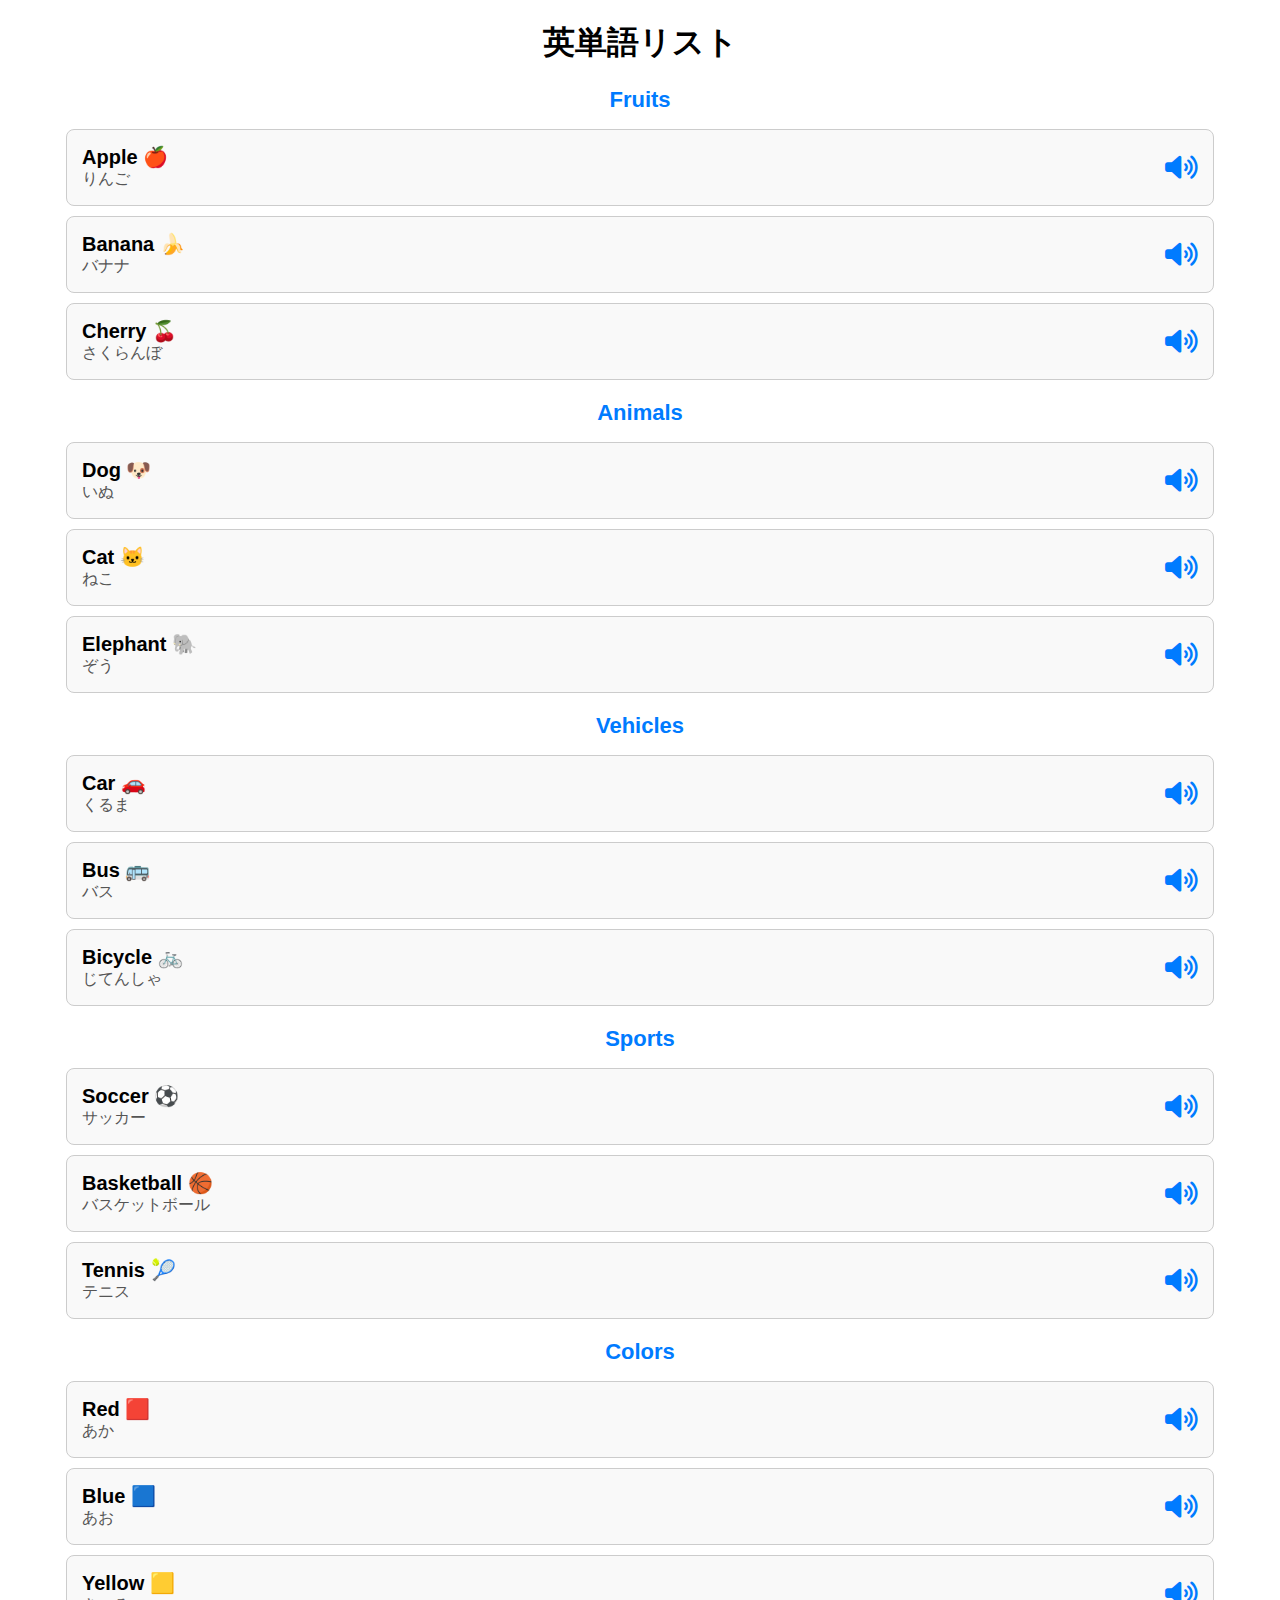
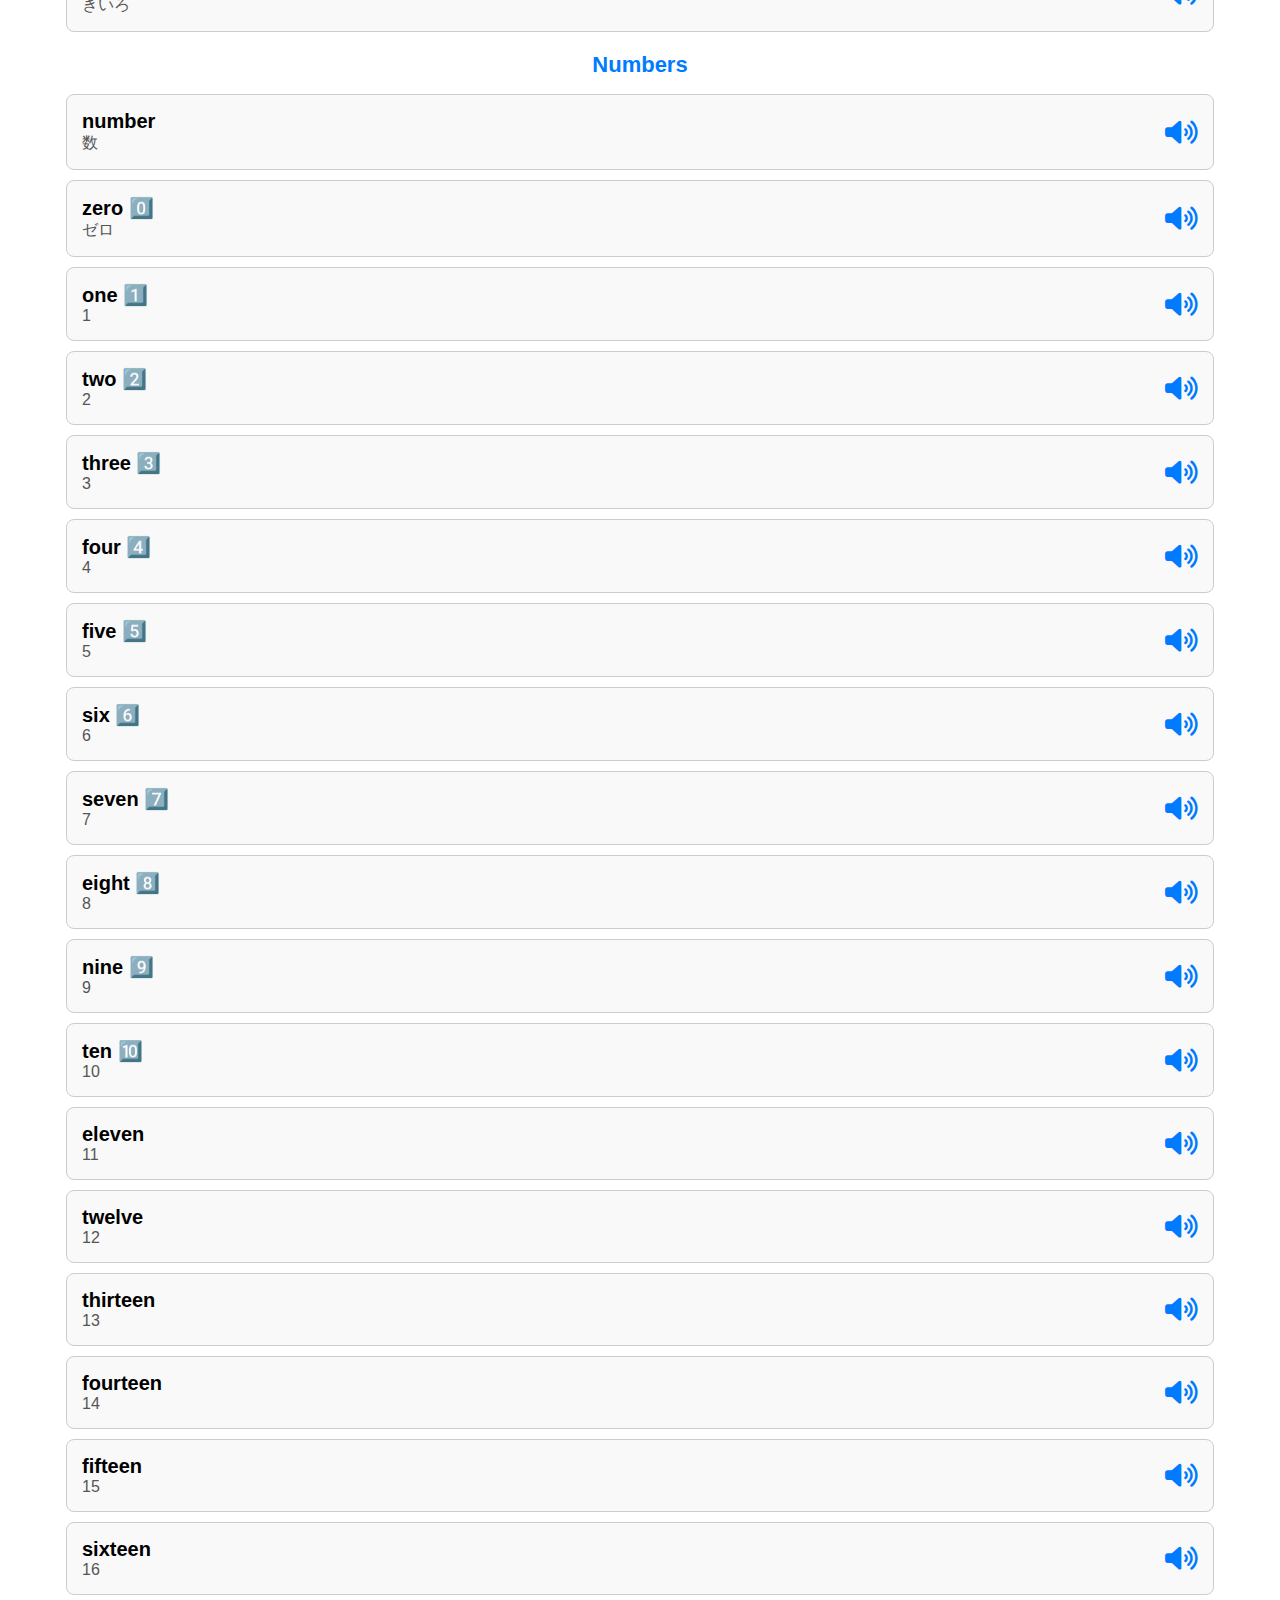
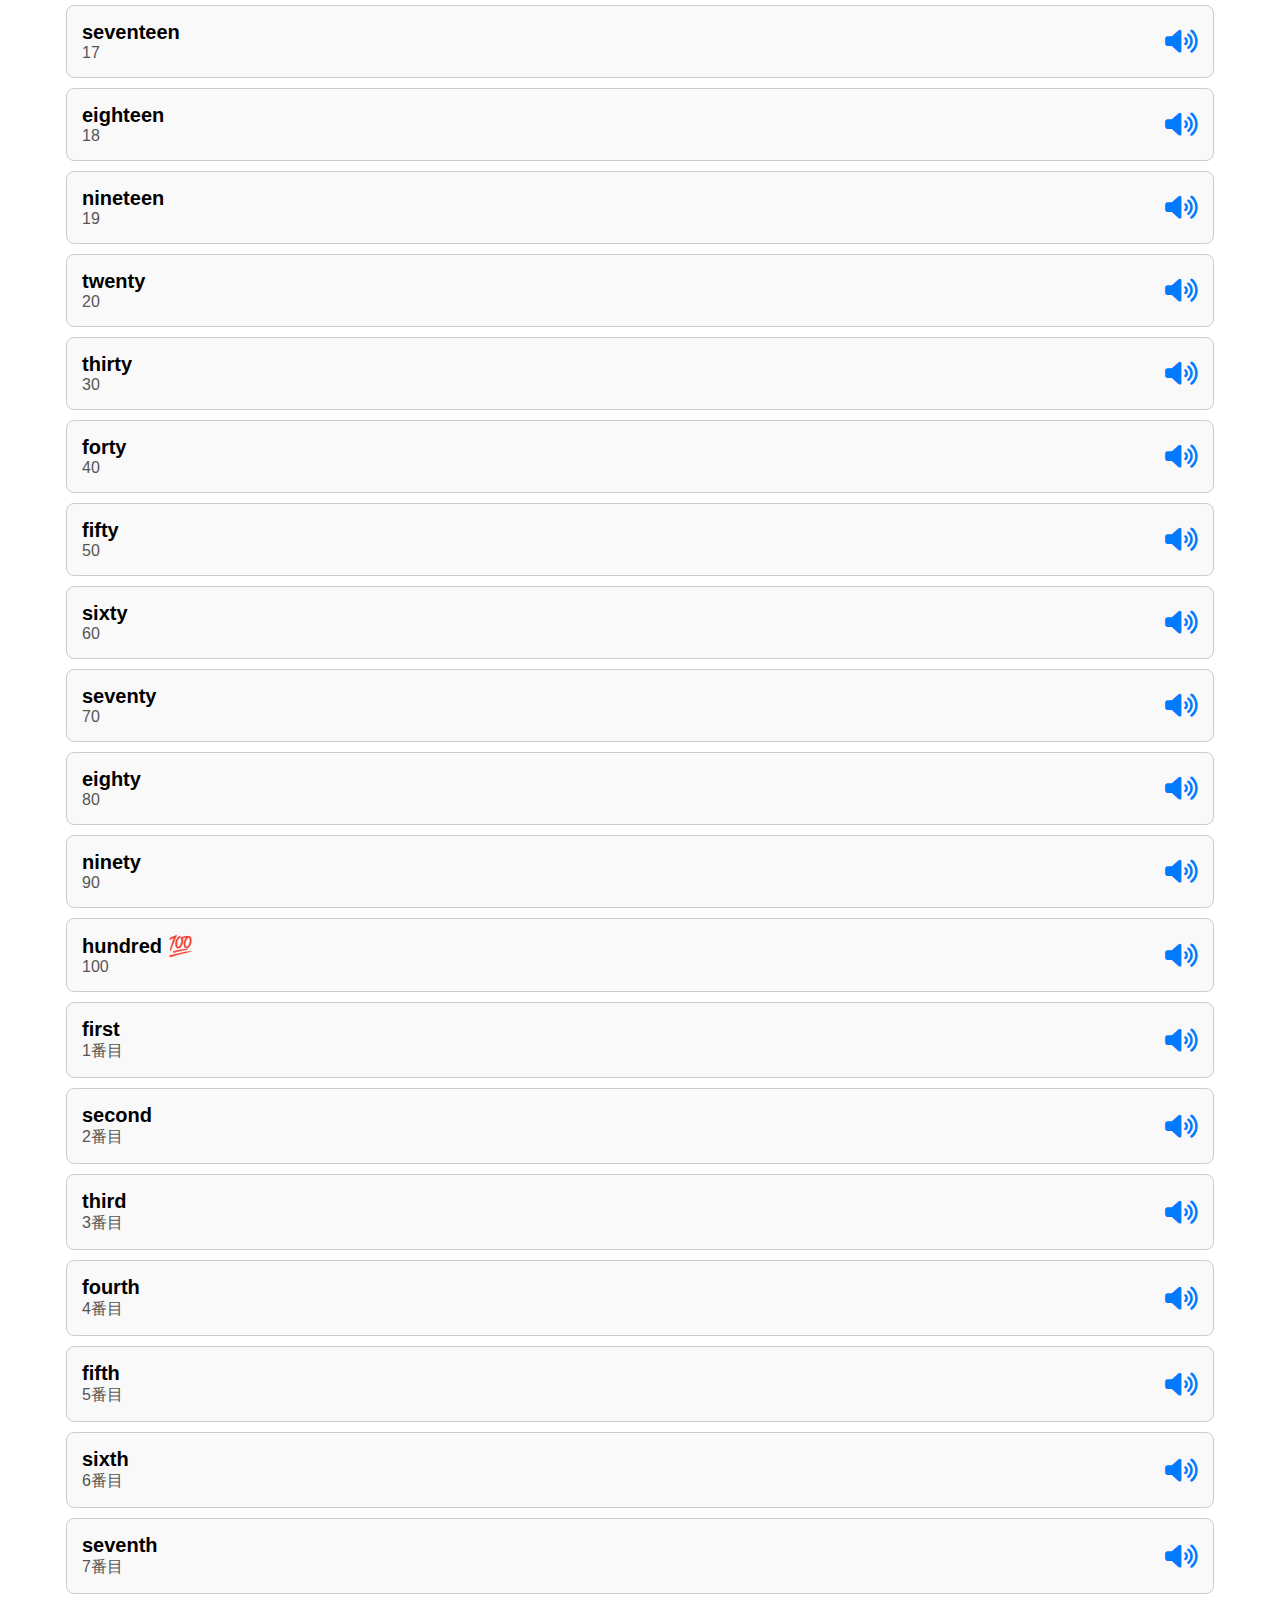
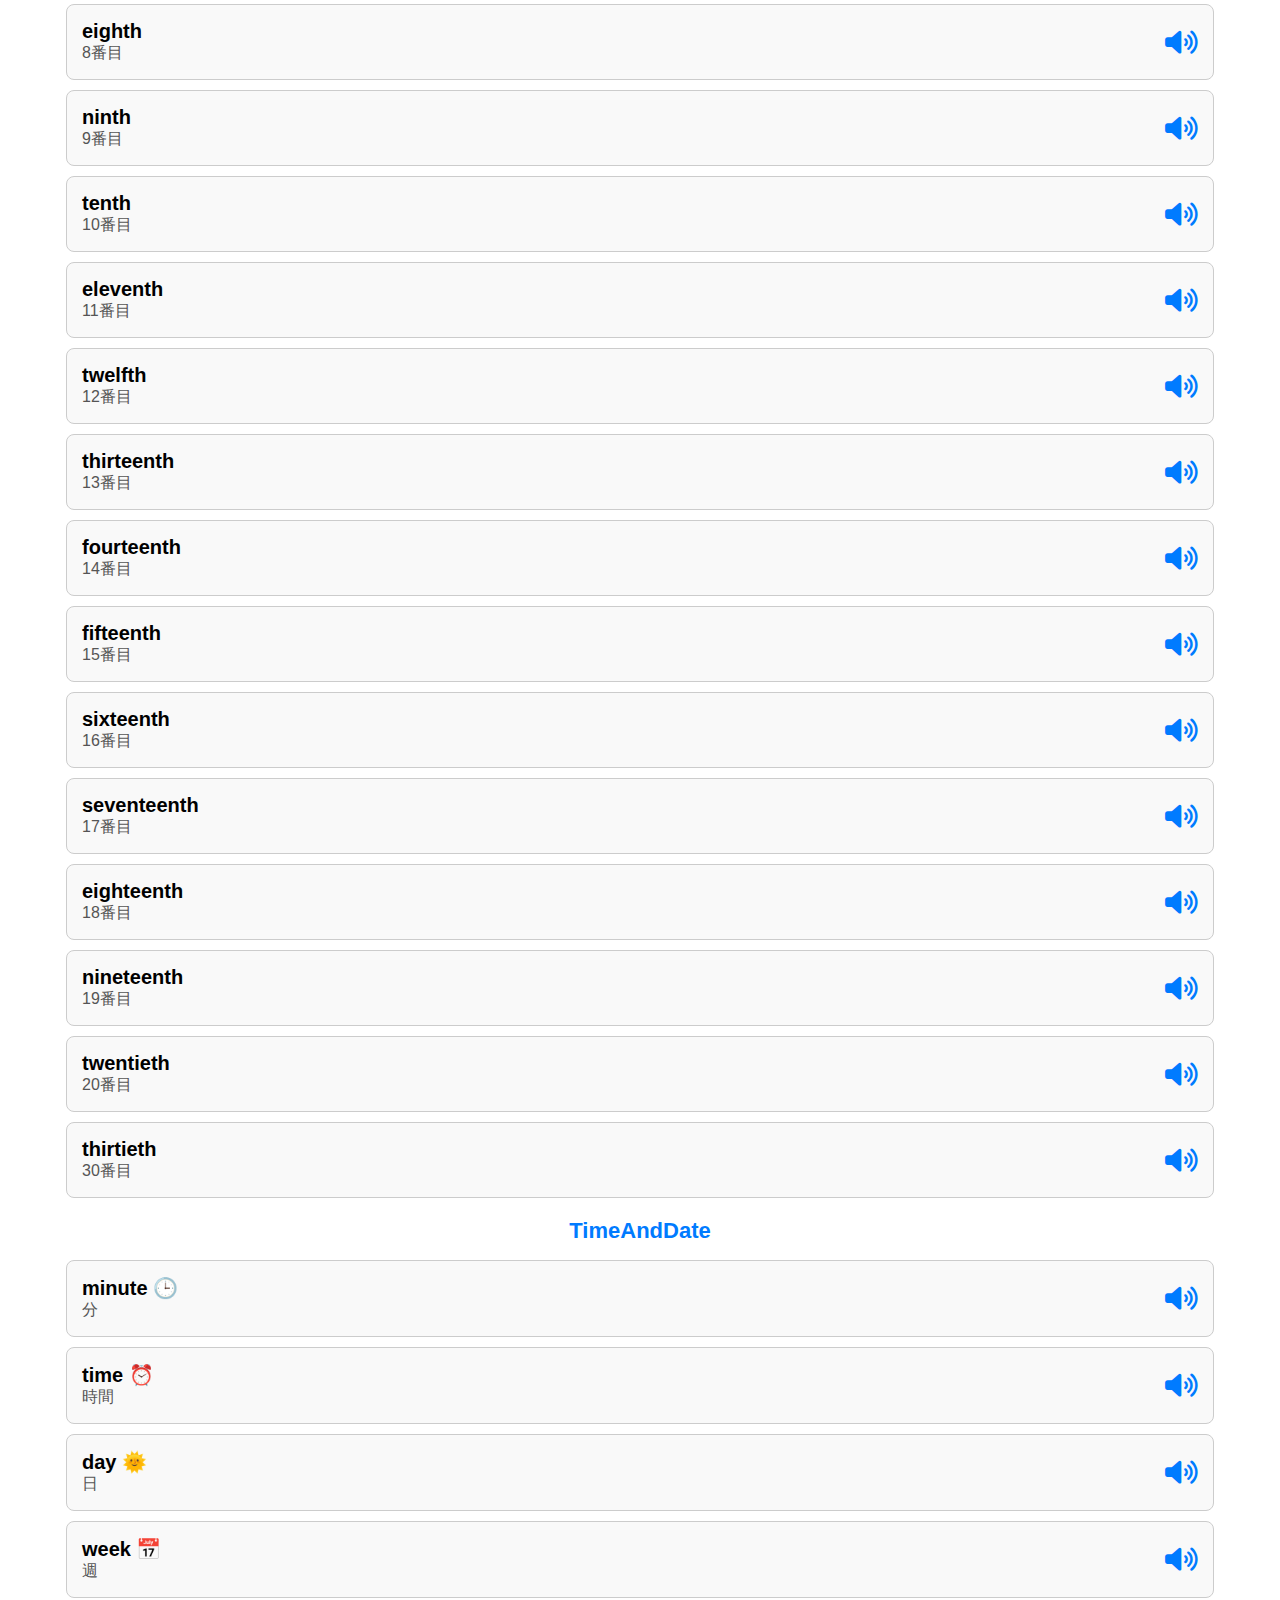
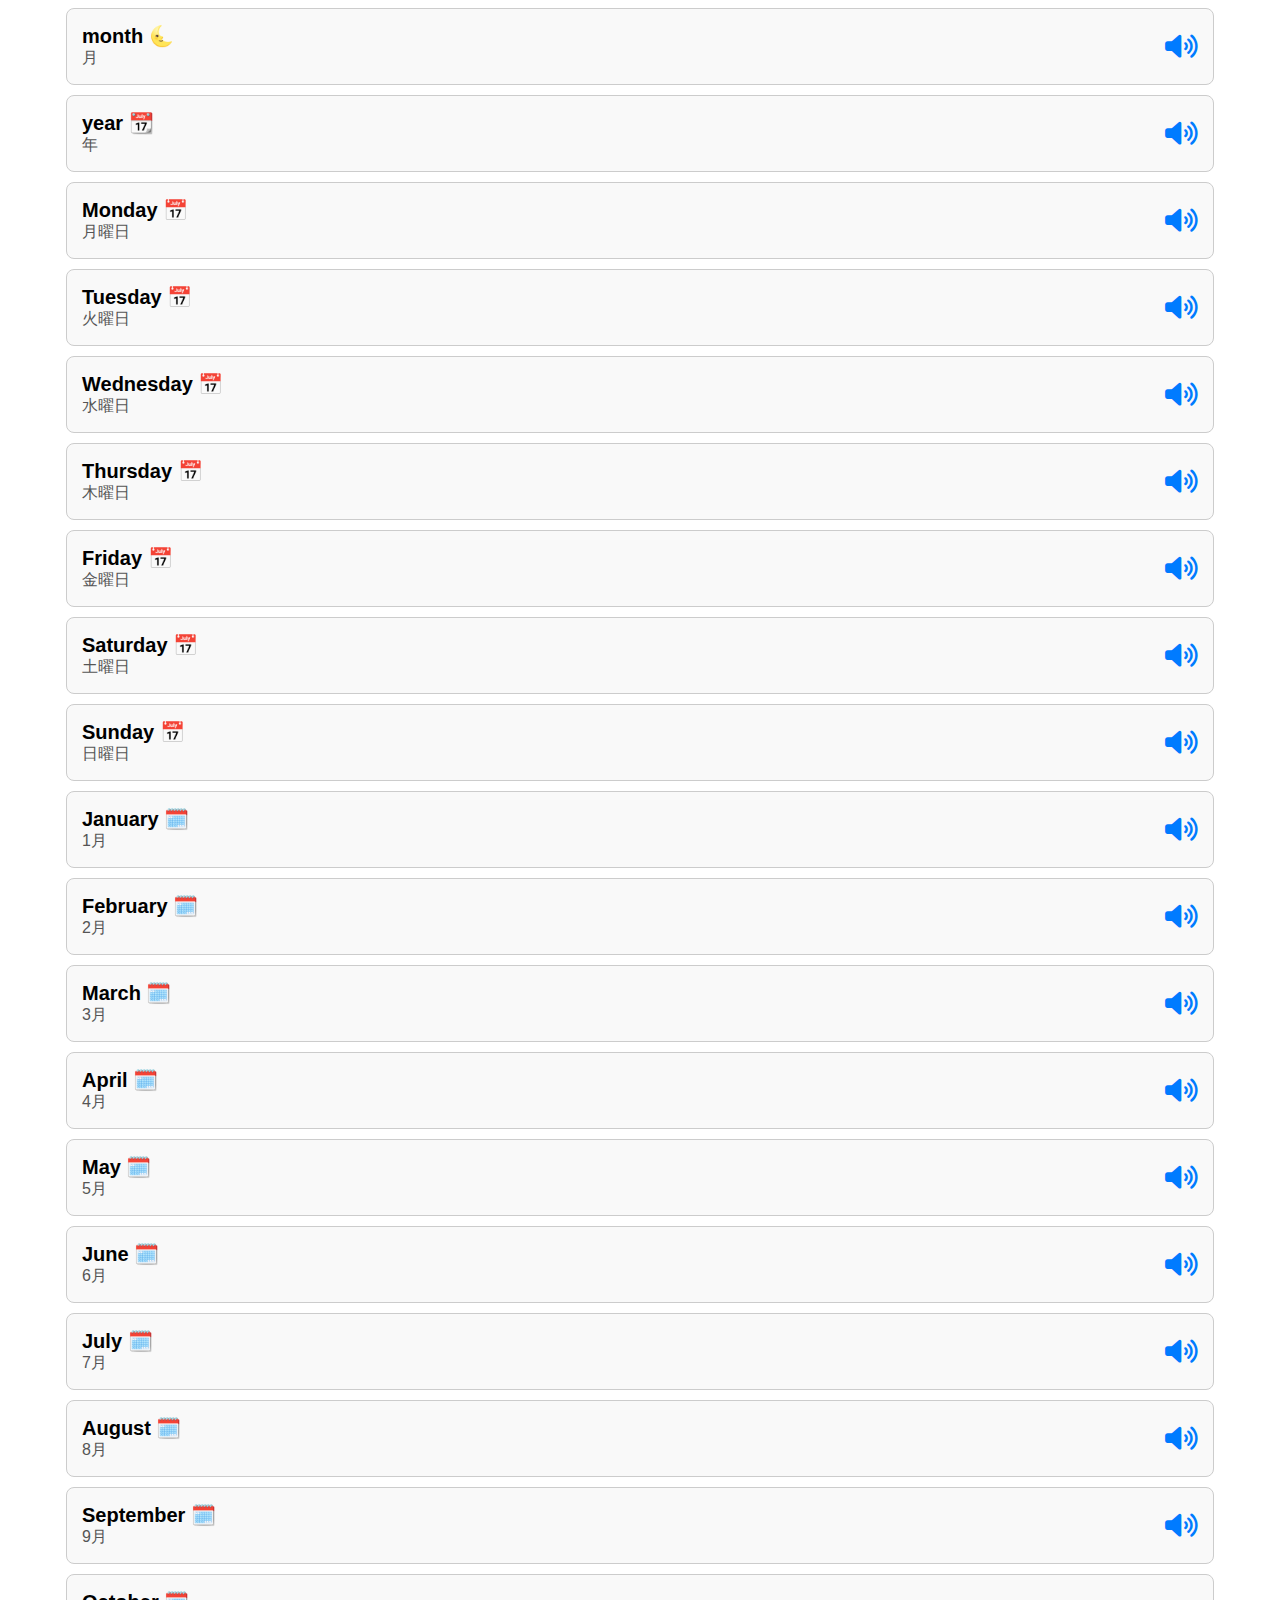
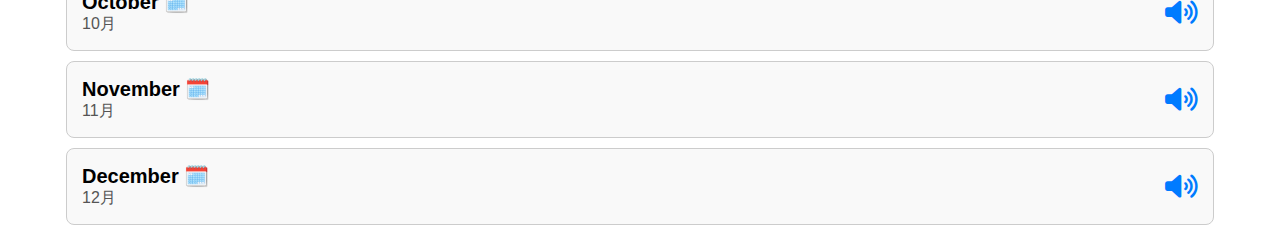
==== index.html @ ba30c76d "initial commit" ====
<!DOCTYPE html>
<html lang="ja">
<head>
    <meta charset="UTF-8">
    <meta name="viewport" content="width=device-width, initial-scale=1.0">
    <title>英単語読み上げ</title>
    <link rel="stylesheet" href="styles.css">
    <script defer src="script.js"></script>
    <link rel="stylesheet" href="https://cdnjs.cloudflare.com/ajax/libs/font-awesome/6.0.0-beta3/css/all.min.css">
</head>
<body>
    <h1>英単語リスト</h1>
    <div id="word-container"></div>
</body>
</html>
---- styles.css ----
body { 
    font-family: Arial, sans-serif; 
    text-align: center; 
    margin: 20px; 
}
.category {
    font-size: 22px;
    font-weight: bold;
    margin-top: 20px;
    color: #007BFF;
}
.word-list { 
    list-style: none; 
    padding: 0; 
}
.word-item { 
    display: flex; 
    justify-content: space-between; 
    align-items: center; 
    max-width: 90%;  
    margin: 10px auto; 
    padding: 15px;  
    border: 1px solid #ccc; 
    border-radius: 8px;
    background-color: #f9f9f9;
}
.word-text {
    display: flex;
    flex-direction: column;
    text-align: left;
}
.english { 
    font-size: 20px;  
    font-weight: bold; 
}
.japanese { 
    font-size: 16px;  
    color: #555; 
}
.speaker-icon {
    cursor: pointer;
    font-size: 26px;
    color: #007BFF;
    transition: transform 0.1s;
}
.speaker-icon:hover {
    color: #0056b3;
}
.speaker-icon:active {
    transform: scale(0.9);
}
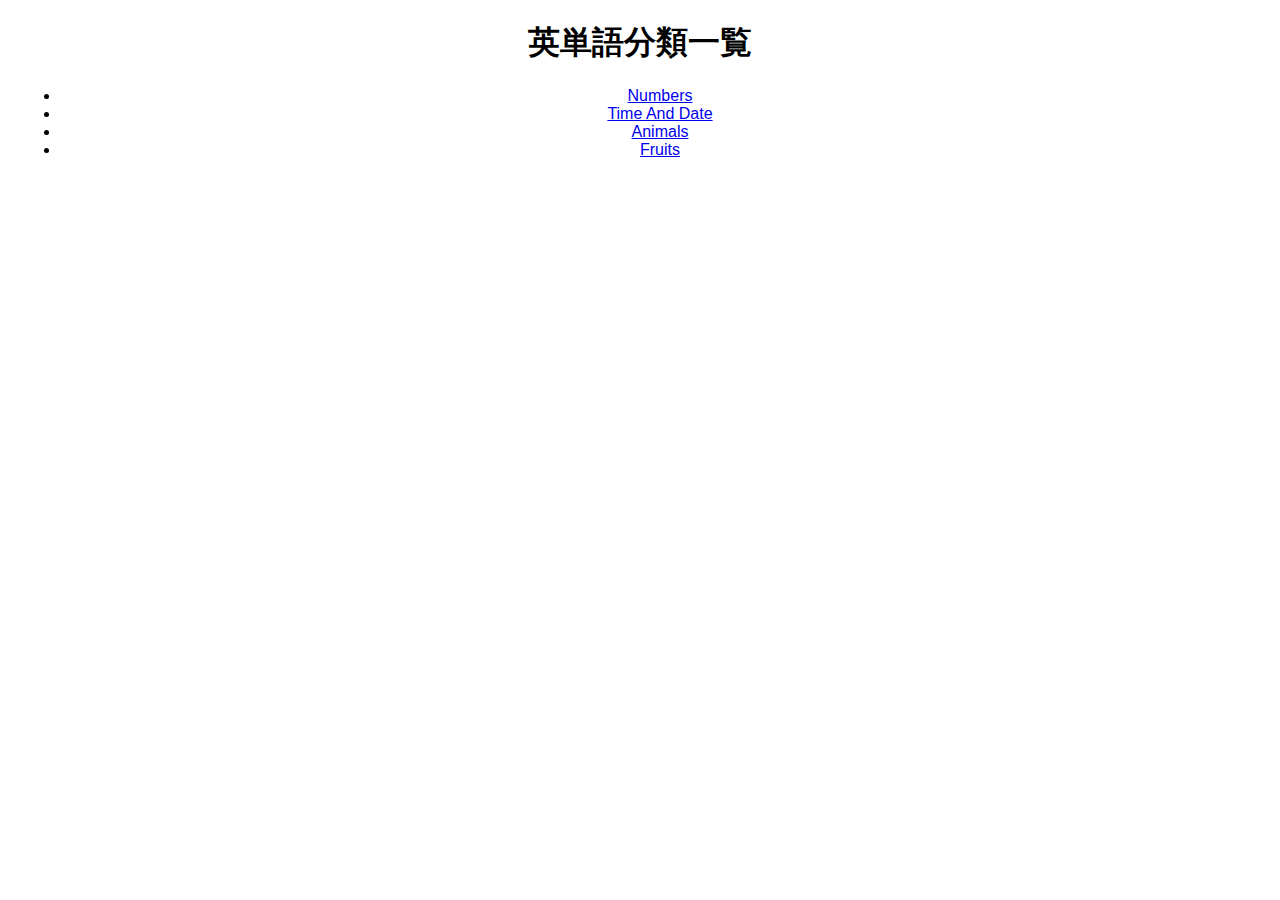
==== commit 7f4458be: "データを階層化" ====
--- a/index.html
+++ b/index.html
@@ -3,13 +3,13 @@
 <head>
     <meta charset="UTF-8">
     <meta name="viewport" content="width=device-width, initial-scale=1.0">
-    <title>英単語読み上げ</title>
+    <title>英単語分類一覧</title>
     <link rel="stylesheet" href="styles.css">
-    <script defer src="script.js"></script>
-    <link rel="stylesheet" href="https://cdnjs.cloudflare.com/ajax/libs/font-awesome/6.0.0-beta3/css/all.min.css">
 </head>
 <body>
-    <h1>英単語リスト</h1>
-    <div id="word-container"></div>
+    <h1>英単語分類一覧</h1>
+    <ul id="category-list"></ul>
+
+    <script defer src="index_script.js"></script>
 </body>
 </html>
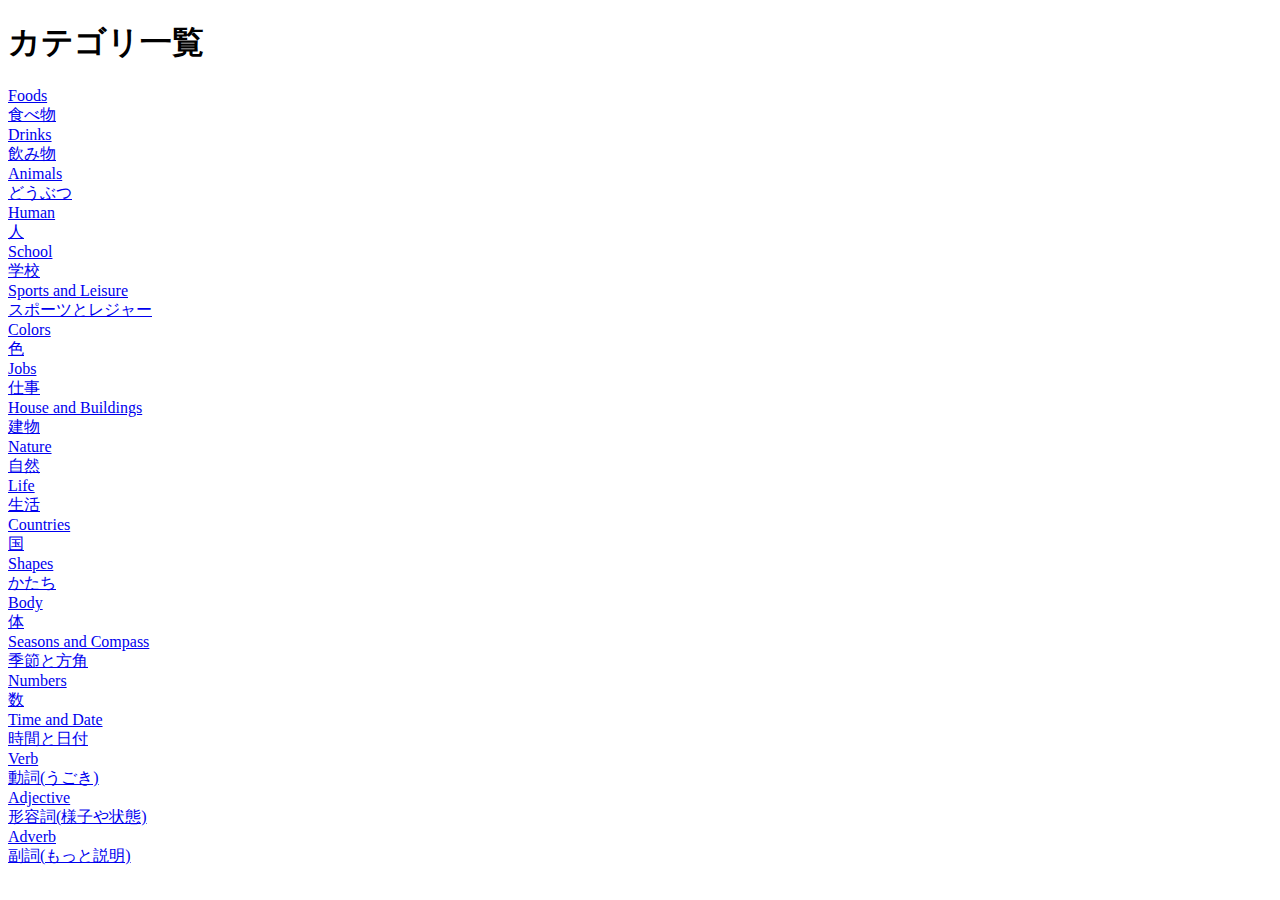
==== commit 98743b71: "データを追加" ====
--- a/index.html
+++ b/index.html
@@ -3,13 +3,12 @@
 <head>
     <meta charset="UTF-8">
     <meta name="viewport" content="width=device-width, initial-scale=1.0">
-    <title>英単語分類一覧</title>
-    <link rel="stylesheet" href="styles.css">
+    <title>小学校英単語</title>
+    <link rel="stylesheet" href="index_styles.css">
+    <script defer src="index_script.js"></script>
 </head>
 <body>
-    <h1>英単語分類一覧</h1>
-    <ul id="category-list"></ul>
-
-    <script defer src="index_script.js"></script>
+    <h1>カテゴリ一覧</h1>
+    <div id="category-container" class="category-container"></div>
 </body>
 </html>
